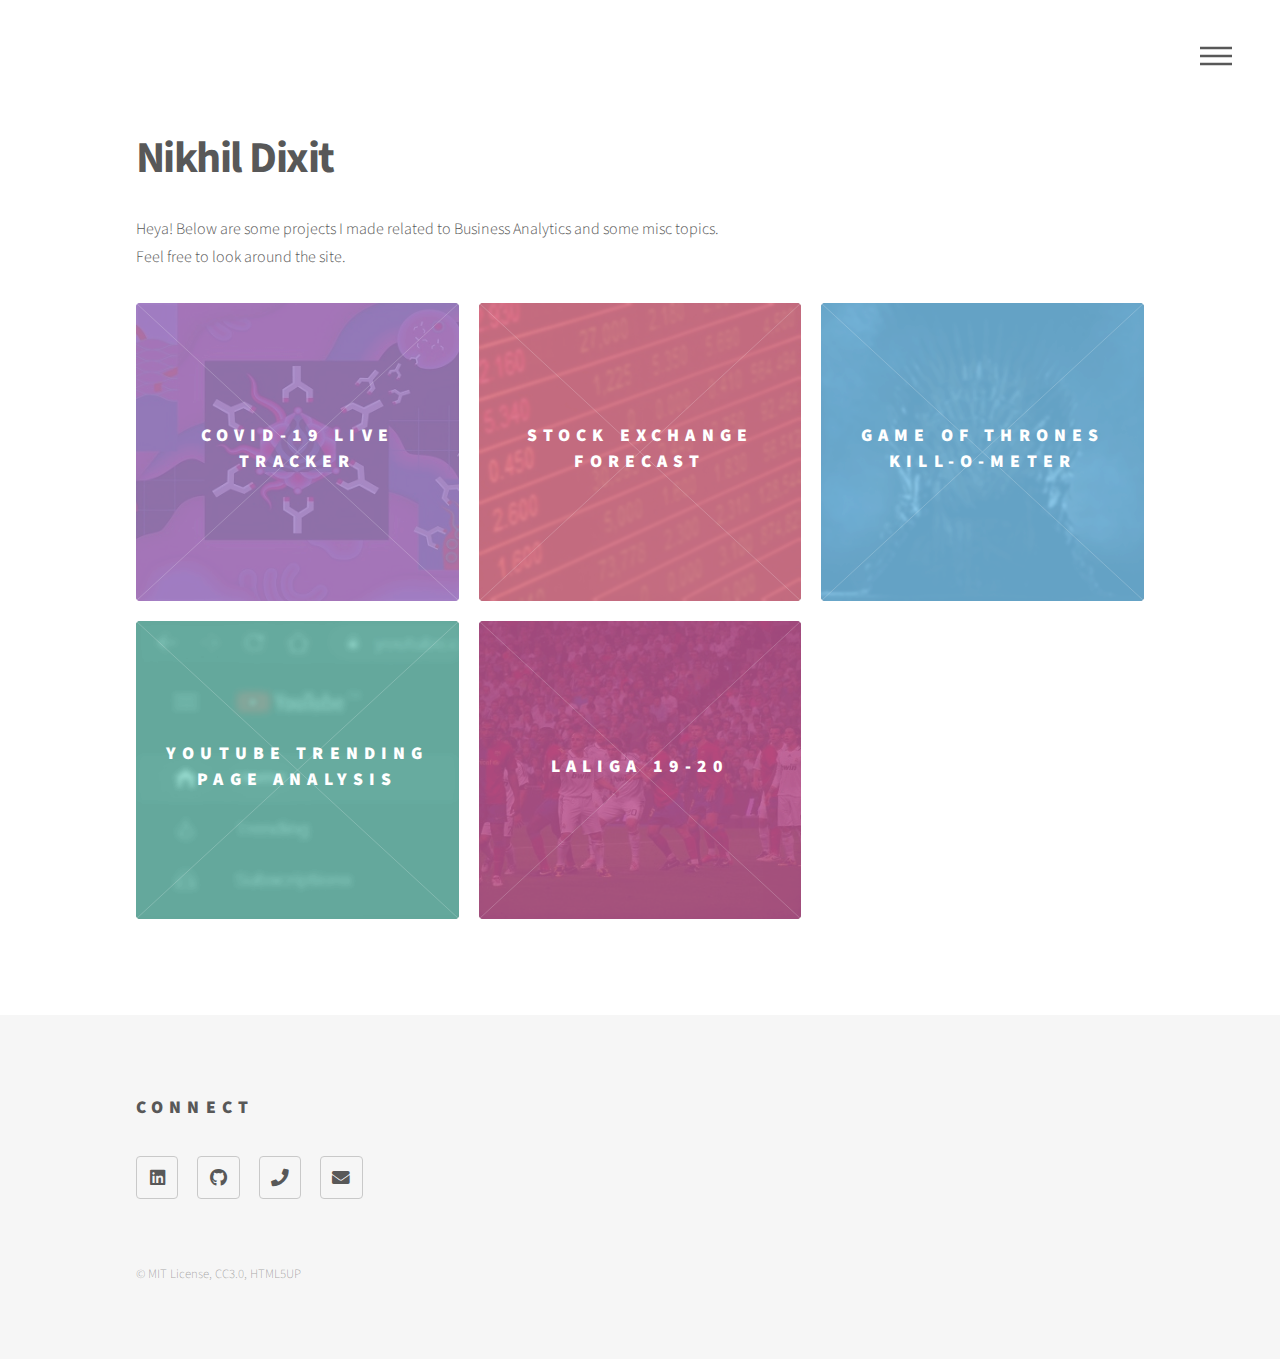
==== index.html @ 0fefb41a "Add files via upload" ====
<!DOCTYPE HTML>

<html>
	<head>
		<title>Nikhil Dixit</title>
		<meta charset="utf-8" />
		<meta name="viewport" content="width=device-width, initial-scale=1, user-scalable=no" />
		<link rel="stylesheet" href="assets/css/main.css" />
		<noscript><link rel="stylesheet" href="assets/css/noscript.css" /></noscript>
	</head>
	<body class="is-preload">
		<!-- Wrapper -->
			<div id="wrapper">

				<!-- Header -->
					<header id="header">
						<div class="inner">

							<!-- Logo -->
								


							<!-- Nav -->
								<nav>
									<ul>
										<li><a href="#menu">Menu</a></li>
									</ul>
								</nav>

						</div>
					</header>

				<!-- Menu -->
					<nav id="menu">
						<h2> </h2>
						<ul>
							<li><a href="https://nxt-09.github.io">Home</a></li>
							<li><a href="profile">Profile</a></li>
							<li><a href="assets/nikhil_dixit.pdf">Resume</a></li>
						</ul>
					</nav>

				<!-- Main -->
					
					<div id="main">
					
						<div class="inner">
					
							<header>
								<h1>Nikhil Dixit</h1>
								<p>Heya! Below are some projects I made related to Business Analytics and some misc topics.<br>Feel free to look around the site.</p>
							</header>
					
							<section class="tiles">
					
<article class="style5">
									<span class="image">
										<img src="imgs/pic05.jpg" alt="" />
									</span>
									<a href="covid">
										<h2>Covid-19 Live Tracker</h2>
										<div class="content">
											<p>A live tracker for depicting Coronavirus cases popping up in India.</p>
										</div>
									</a>
								</article>								

<article class="style1">
									<span class="image">
										<img src="imgs/pic01.jpg" alt="" />
									</span>
									<a href="nyse">
										<h2>Stock Exchange Forecast</h2>
										<div class="content">
											<p>Visualization of Business metrics detailing a financial forecast model with all three case scenarios.</p>
										</div>
									</a>
								</article>
								
								<article class="style2">
									<span class="image">
										<img src="imgs/pic02.jpg" alt="" />
									</span>
									<a href="got">
										<h2>Game of Thrones Kill-o-Meter</h2>
										<div class="content">
											<p>Visualization based on the endless deaths in the TV Show, detailing trivial things like weapons, victims, allegiance, location, etc.</p>
										</div>
									</a>
								
								</article>
								
								<article class="style3">
									<span class="image">
										<img src="imgs/pic03.jpg" alt="" />
									</span>
									<a href="yt">
										<h2>Youtube Trending Page Analysis</h2>
										<div class="content">
											<p>Visualization based on the data of youtube trending page detailing view counts, likes, dislikes, activity with time.</p>
										</div>
									</a>
								</article>
								<article class="style4">
									<span class="image">
										<img src="imgs/pic04.jpg" alt="" />
									</span>
									<a href="laliga">
										<h2>LaLiga 19-20</h2>
										<div class="content">
											<p>Visualization depicting Spanish Football League Results for season 19-20.</p>
										</div>
									</a>
								</article>

								
								
							</section>
						</div>
					</div>

				<!-- Footer -->
					<footer id="footer">
						<div class="inner">
							<section>
								<h2>Connect</h2>
								<ul class="icons">
									<li><a href="https://linkedin.com/in/nxt" class="icon brands style2 fa-linkedin"><span class="label">LinkedIn</span></a></li>
									<li><a href="https://github.com/nxt-09" class="icon brands style2 fa-github"><span class="label">GitHub</span></a></li>
									<li><a href="tel:+917877469973" class="icon solid style2 fa-phone"><span class="label">Phone</span></a></li>
									<li><a href="mailto:dxt-nikhil@outlook.com" class="icon solid style2 fa-envelope"><span class="label">Email</span></a></li>
								</ul>
							</section>
							<ul class="copyright">
								<li>&copy; MIT License, CC3.0, HTML5UP</li>
							</ul>
						</div>
					</footer>

			</div>

		<!-- Scripts -->
			<script src="assets/js/jquery.min.js"></script>
			<script src="assets/js/browser.min.js"></script>
			<script src="assets/js/breakpoints.min.js"></script>
			<script src="assets/js/util.js"></script>
			<script src="assets/js/main.js"></script>

	</body>
</html>
---- assets/css/main.css ----
@import url(fontawesome-all.min.css);

@import url("https://fonts.googleapis.com/css?family=Source+Sans+Pro:300,700,900");

/*
	Modified from the amazing template created by HTML5UP
	html5up.net | @ajlkn
	Free for personal and commercial use under the CCA 3.0 license
*/

html, body, div, span, applet, object,
iframe, h1, h2, h3, h4, h5, h6, p, blockquote,
pre, a, abbr, acronym, address, big, cite,
code, del, dfn, em, img, ins, kbd, q, s, samp,
small, strike, strong, sub, sup, tt, var, b,
u, i, center, dl, dt, dd, ol, ul, li, fieldset,
form, label, legend, table, caption, tbody,
tfoot, thead, tr, th, td, article, aside,
canvas, details, embed, figure, figcaption,
footer, header, hgroup, menu, nav, output, ruby,
section, summary, time, mark, audio, video {
	margin: 0;
	padding: 0;
	border: 0;
	font-size: 100%;
	font: inherit;
	vertical-align: baseline;
}

article, aside, details, figcaption, figure,
footer, header, hgroup, menu, nav, section {
	display: block;
}

body {
	line-height: 1;
}

ol, ul {
	list-style: none;
}

blockquote, q {
	quotes: none;
}

blockquote:before, blockquote:after, q:before, q:after {
	content: '';
	content: none;
}

table {
	border-collapse: collapse;
	border-spacing: 0;
}

body {
	-webkit-text-size-adjust: none;
}

mark {
	background-color: transparent;
	color: inherit;
}

input::-moz-focus-inner {
	border: 0;
	padding: 0;
}

input, select, textarea {
	-moz-appearance: none;
	-webkit-appearance: none;
	-ms-appearance: none;
	appearance: none;
}

/* Basic */

@-ms-viewport {
	width: device-width;
}

body {
	-ms-overflow-style: scrollbar;
}

@media screen and (max-width: 480px) {

	html, body {
		min-width: 320px;
	}
}

html {
	box-sizing: border-box;
}

*, *:before, *:after {
	box-sizing: inherit;
}

body {
	background: #ffffff;
}

body.is-preload *, body.is-preload *:before, body.is-preload *:after {
	-moz-animation: none !important;
	-webkit-animation: none !important;
	-ms-animation: none !important;
	animation: none !important;
	-moz-transition: none !important;
	-webkit-transition: none !important;
	-ms-transition: none !important;
	transition: none !important;
}

/* Type */

body, input, select, textarea {
	color: #585858;
	font-family: "Source Sans Pro", Helvetica, sans-serif;
	font-size: 16pt;
	font-weight: 300;
	line-height: 1.75;
}

@media screen and (max-width: 1680px) {

	body, input, select, textarea {
		font-size: 14pt;
	}
}

@media screen and (max-width: 1280px) {

	body, input, select, textarea {
		font-size: 12pt;
	}
}

a {
	-moz-transition: border-bottom-color 0.2s ease, color 0.2s ease;
	-webkit-transition: border-bottom-color 0.2s ease, color 0.2s ease;
	-ms-transition: border-bottom-color 0.2s ease, color 0.2s ease;
	transition: border-bottom-color 0.2s ease, color 0.2s ease;
	text-decoration: none;
	color: #585858;
	border-bottom: dotted 1px rgba(88, 88, 88, 0.5);
}

a:hover {
	border-bottom-color: transparent;
	color: #f2849e !important;
}

strong, b {
	font-weight: 900;
}

em, i {
	font-style: italic;
}

p {
	margin: 0 0 2em 0;
}

h1 {
	font-size: 2.75em;
	font-weight: 700;
	line-height: 1.3;
	margin: 0 0 1em 0;
	letter-spacing: -0.035em;
}

h1 a {
	color: inherit;
}

@media screen and (max-width: 736px) {

	h1 {
		font-size: 2em;
		margin: 0 0 1em 0;
	}
}

@media screen and (max-width: 360px) {

	h1 {
		font-size: 1.75em;
	}
}

h2, h3, h4, h5, h6 {
	font-weight: 900;
	line-height: 1.5;
	margin: 0 0 2em 0;
	text-transform: uppercase;
	letter-spacing: 0.35em;
}

h2 a, h3 a, h4 a, h5 a, h6 a {
	color: inherit;
}

h2 {
	font-size: 1.1em;
}

h3 {
	font-size: 1em;
}

h4 {
	font-size: 0.8em;
}

h5 {
	font-size: 0.8em;
}

h6 {
	font-size: 0.8em;
}

@media screen and (max-width: 980px) {

	h1 br, h2 br, h3 br, h4 br, h5 br, h6 br {
		display: none;
	}
}

@media screen and (max-width: 736px) {

	h2 {
		font-size: 1em;
	}

	h3 {
		font-size: 0.8em;
	}
}

sub {
	font-size: 0.8em;
	position: relative;
	top: 0.5em;
}

sup {
	font-size: 0.8em;
	position: relative;
	top: -0.5em;
}

blockquote {
	border-left: solid 4px #c9c9c9;
	font-style: italic;
	margin: 0 0 2em 0;
	padding: 0.5em 0 0.5em 2em;
}

code {
	background: rgba(144, 144, 144, 0.075);
	border-radius: 4px;
	border: solid 1px #c9c9c9;
	font-family: "Courier New", monospace;
	font-size: 0.9em;
	margin: 0 0.25em;
	padding: 0.25em 0.65em;
}

pre {
	-webkit-overflow-scrolling: touch;
	font-family: "Courier New", monospace;
	font-size: 0.9em;
	margin: 0 0 2em 0;
}

pre code {
	display: block;
	line-height: 1.75;
	padding: 1em 1.5em;
	overflow-x: auto;
}

hr {
	border: 0;
	border-bottom: solid 1px #c9c9c9;
	margin: 2em 0;
}

hr.major {
	margin: 3em 0;
}

.align-left {
	text-align: left;
}

.align-center {
	text-align: center;
}

.align-right {
	text-align: right;
}

/* Row */

.row {
	display: flex;
	flex-wrap: wrap;
	box-sizing: border-box;
	align-items: stretch;
}

.row > * {
	box-sizing: border-box;
}

.row.gtr-uniform > * > :last-child {
	margin-bottom: 0;
}

.row.aln-left {
	justify-content: flex-start;
}

.row.aln-center {
	justify-content: center;
}

.row.aln-right {
	justify-content: flex-end;
}

.row.aln-top {
	align-items: flex-start;
}

.row.aln-middle {
	align-items: center;
}

.row.aln-bottom {
	align-items: flex-end;
}

.row > .imp {
	order: -1;
}

.row > .col-1 {
	width: 8.33333%;
}

.row > .off-1 {
	margin-left: 8.33333%;
}

.row > .col-2 {
	width: 16.66667%;
}

.row > .off-2 {
	margin-left: 16.66667%;
}

.row > .col-3 {
	width: 25%;
}

.row > .off-3 {
	margin-left: 25%;
}

.row > .col-4 {
	width: 33.33333%;
}

.row > .off-4 {
	margin-left: 33.33333%;
}

.row > .col-5 {
	width: 41.66667%;
}

.row > .off-5 {
	margin-left: 41.66667%;
}

.row > .col-6 {
	width: 50%;
}

.row > .off-6 {
	margin-left: 50%;
}

.row > .col-7 {
	width: 58.33333%;
}

.row > .off-7 {
	margin-left: 58.33333%;
}

.row > .col-8 {
	width: 66.66667%;
}

.row > .off-8 {
	margin-left: 66.66667%;
}

.row > .col-9 {
	width: 75%;
}

.row > .off-9 {
	margin-left: 75%;
}

.row > .col-10 {
	width: 83.33333%;
}

.row > .off-10 {
	margin-left: 83.33333%;
}

.row > .col-11 {
	width: 91.66667%;
}

.row > .off-11 {
	margin-left: 91.66667%;
}

.row > .col-12 {
	width: 100%;
}

.row > .off-12 {
	margin-left: 100%;
}

.row.gtr-0 {
	margin-top: 0;
	margin-left: 0em;
}

.row.gtr-0 > * {
	padding: 0 0 0 0em;
}

.row.gtr-0.gtr-uniform {
	margin-top: 0em;
}

.row.gtr-0.gtr-uniform > * {
	padding-top: 0em;
}

.row.gtr-25 {
	margin-top: 0;
	margin-left: -0.5em;
}

.row.gtr-25 > * {
	padding: 0 0 0 0.5em;
}

.row.gtr-25.gtr-uniform {
	margin-top: -0.5em;
}

.row.gtr-25.gtr-uniform > * {
	padding-top: 0.5em;
}

.row.gtr-50 {
	margin-top: 0;
	margin-left: -1em;
}

.row.gtr-50 > * {
	padding: 0 0 0 1em;
}

.row.gtr-50.gtr-uniform {
	margin-top: -1em;
}

.row.gtr-50.gtr-uniform > * {
	padding-top: 1em;
}

.row {
	margin-top: 0;
	margin-left: -2em;
}

.row > * {
	padding: 0 0 0 2em;
}

.row.gtr-uniform {
	margin-top: -2em;
}

.row.gtr-uniform > * {
	padding-top: 2em;
}

.row.gtr-150 {
	margin-top: 0;
	margin-left: -3em;
}

.row.gtr-150 > * {
	padding: 0 0 0 3em;
}

.row.gtr-150.gtr-uniform {
	margin-top: -3em;
}

.row.gtr-150.gtr-uniform > * {
	padding-top: 3em;
}

.row.gtr-200 {
	margin-top: 0;
	margin-left: -4em;
}

.row.gtr-200 > * {
	padding: 0 0 0 4em;
}

.row.gtr-200.gtr-uniform {
	margin-top: -4em;
}

.row.gtr-200.gtr-uniform > * {
	padding-top: 4em;
}

@media screen and (max-width: 1680px) {

	.row {
		display: flex;
		flex-wrap: wrap;
		box-sizing: border-box;
		align-items: stretch;
	}

	.row > * {
		box-sizing: border-box;
	}

	.row.gtr-uniform > * > :last-child {
		margin-bottom: 0;
	}

	.row.aln-left {
		justify-content: flex-start;
	}

	.row.aln-center {
		justify-content: center;
	}

	.row.aln-right {
		justify-content: flex-end;
	}

	.row.aln-top {
		align-items: flex-start;
	}

	.row.aln-middle {
		align-items: center;
	}

	.row.aln-bottom {
		align-items: flex-end;
	}

	.row > .imp-xlarge {
		order: -1;
	}

	.row > .col-1-xlarge {
		width: 8.33333%;
	}

	.row > .off-1-xlarge {
		margin-left: 8.33333%;
	}

	.row > .col-2-xlarge {
		width: 16.66667%;
	}

	.row > .off-2-xlarge {
		margin-left: 16.66667%;
	}

	.row > .col-3-xlarge {
		width: 25%;
	}

	.row > .off-3-xlarge {
		margin-left: 25%;
	}

	.row > .col-4-xlarge {
		width: 33.33333%;
	}

	.row > .off-4-xlarge {
		margin-left: 33.33333%;
	}

	.row > .col-5-xlarge {
		width: 41.66667%;
	}

	.row > .off-5-xlarge {
		margin-left: 41.66667%;
	}

	.row > .col-6-xlarge {
		width: 50%;
	}

	.row > .off-6-xlarge {
		margin-left: 50%;
	}

	.row > .col-7-xlarge {
		width: 58.33333%;
	}

	.row > .off-7-xlarge {
		margin-left: 58.33333%;
	}

	.row > .col-8-xlarge {
		width: 66.66667%;
	}

	.row > .off-8-xlarge {
		margin-left: 66.66667%;
	}

	.row > .col-9-xlarge {
		width: 75%;
	}

	.row > .off-9-xlarge {
		margin-left: 75%;
	}

	.row > .col-10-xlarge {
		width: 83.33333%;
	}

	.row > .off-10-xlarge {
		margin-left: 83.33333%;
	}

	.row > .col-11-xlarge {
		width: 91.66667%;
	}

	.row > .off-11-xlarge {
		margin-left: 91.66667%;
	}

	.row > .col-12-xlarge {
		width: 100%;
	}

	.row > .off-12-xlarge {
		margin-left: 100%;
	}

	.row.gtr-0 {
		margin-top: 0;
		margin-left: 0em;
	}

	.row.gtr-0 > * {
		padding: 0 0 0 0em;
	}

	.row.gtr-0.gtr-uniform {
		margin-top: 0em;
	}

	.row.gtr-0.gtr-uniform > * {
		padding-top: 0em;
	}

	.row.gtr-25 {
		margin-top: 0;
		margin-left: -0.5em;
	}

	.row.gtr-25 > * {
		padding: 0 0 0 0.5em;
	}

	.row.gtr-25.gtr-uniform {
		margin-top: -0.5em;
	}

	.row.gtr-25.gtr-uniform > * {
		padding-top: 0.5em;
	}

	.row.gtr-50 {
		margin-top: 0;
		margin-left: -1em;
	}

	.row.gtr-50 > * {
		padding: 0 0 0 1em;
	}

	.row.gtr-50.gtr-uniform {
		margin-top: -1em;
	}

	.row.gtr-50.gtr-uniform > * {
		padding-top: 1em;
	}

	.row {
		margin-top: 0;
		margin-left: -2em;
	}

	.row > * {
		padding: 0 0 0 2em;
	}

	.row.gtr-uniform {
		margin-top: -2em;
	}

	.row.gtr-uniform > * {
		padding-top: 2em;
	}

	.row.gtr-150 {
		margin-top: 0;
		margin-left: -3em;
	}

	.row.gtr-150 > * {
		padding: 0 0 0 3em;
	}

	.row.gtr-150.gtr-uniform {
		margin-top: -3em;
	}

	.row.gtr-150.gtr-uniform > * {
		padding-top: 3em;
	}

	.row.gtr-200 {
		margin-top: 0;
		margin-left: -4em;
	}

	.row.gtr-200 > * {
		padding: 0 0 0 4em;
	}

	.row.gtr-200.gtr-uniform {
		margin-top: -4em;
	}

	.row.gtr-200.gtr-uniform > * {
		padding-top: 4em;
	}
}

@media screen and (max-width: 1280px) {

	.row {
		display: flex;
		flex-wrap: wrap;
		box-sizing: border-box;
		align-items: stretch;
	}

	.row > * {
		box-sizing: border-box;
	}

	.row.gtr-uniform > * > :last-child {
		margin-bottom: 0;
	}

	.row.aln-left {
		justify-content: flex-start;
	}

	.row.aln-center {
		justify-content: center;
	}

	.row.aln-right {
		justify-content: flex-end;
	}

	.row.aln-top {
		align-items: flex-start;
	}

	.row.aln-middle {
		align-items: center;
	}

	.row.aln-bottom {
		align-items: flex-end;
	}

	.row > .imp-large {
		order: -1;
	}

	.row > .col-1-large {
		width: 8.33333%;
	}

	.row > .off-1-large {
		margin-left: 8.33333%;
	}

	.row > .col-2-large {
		width: 16.66667%;
	}

	.row > .off-2-large {
		margin-left: 16.66667%;
	}

	.row > .col-3-large {
		width: 25%;
	}

	.row > .off-3-large {
		margin-left: 25%;
	}

	.row > .col-4-large {
		width: 33.33333%;
	}

	.row > .off-4-large {
		margin-left: 33.33333%;
	}

	.row > .col-5-large {
		width: 41.66667%;
	}

	.row > .off-5-large {
		margin-left: 41.66667%;
	}

	.row > .col-6-large {
		width: 50%;
	}

	.row > .off-6-large {
		margin-left: 50%;
	}

	.row > .col-7-large {
		width: 58.33333%;
	}

	.row > .off-7-large {
		margin-left: 58.33333%;
	}

	.row > .col-8-large {
		width: 66.66667%;
	}

	.row > .off-8-large {
		margin-left: 66.66667%;
	}

	.row > .col-9-large {
		width: 75%;
	}

	.row > .off-9-large {
		margin-left: 75%;
	}

	.row > .col-10-large {
		width: 83.33333%;
	}

	.row > .off-10-large {
		margin-left: 83.33333%;
	}

	.row > .col-11-large {
		width: 91.66667%;
	}

	.row > .off-11-large {
		margin-left: 91.66667%;
	}

	.row > .col-12-large {
		width: 100%;
	}

	.row > .off-12-large {
		margin-left: 100%;
	}

	.row.gtr-0 {
		margin-top: 0;
		margin-left: 0em;
	}

	.row.gtr-0 > * {
		padding: 0 0 0 0em;
	}

	.row.gtr-0.gtr-uniform {
		margin-top: 0em;
	}

	.row.gtr-0.gtr-uniform > * {
		padding-top: 0em;
	}

	.row.gtr-25 {
		margin-top: 0;
		margin-left: -0.5em;
	}

	.row.gtr-25 > * {
		padding: 0 0 0 0.5em;
	}

	.row.gtr-25.gtr-uniform {
		margin-top: -0.5em;
	}

	.row.gtr-25.gtr-uniform > * {
		padding-top: 0.5em;
	}

	.row.gtr-50 {
		margin-top: 0;
		margin-left: -1em;
	}

	.row.gtr-50 > * {
		padding: 0 0 0 1em;
	}

	.row.gtr-50.gtr-uniform {
		margin-top: -1em;
	}

	.row.gtr-50.gtr-uniform > * {
		padding-top: 1em;
	}

	.row {
		margin-top: 0;
		margin-left: -2em;
	}

	.row > * {
		padding: 0 0 0 2em;
	}

	.row.gtr-uniform {
		margin-top: -2em;
	}

	.row.gtr-uniform > * {
		padding-top: 2em;
	}

	.row.gtr-150 {
		margin-top: 0;
		margin-left: -3em;
	}

	.row.gtr-150 > * {
		padding: 0 0 0 3em;
	}

	.row.gtr-150.gtr-uniform {
		margin-top: -3em;
	}

	.row.gtr-150.gtr-uniform > * {
		padding-top: 3em;
	}

	.row.gtr-200 {
		margin-top: 0;
		margin-left: -4em;
	}

	.row.gtr-200 > * {
		padding: 0 0 0 4em;
	}

	.row.gtr-200.gtr-uniform {
		margin-top: -4em;
	}

	.row.gtr-200.gtr-uniform > * {
		padding-top: 4em;
	}
}

@media screen and (max-width: 980px) {

	.row {
		display: flex;
		flex-wrap: wrap;
		box-sizing: border-box;
		align-items: stretch;
	}

	.row > * {
		box-sizing: border-box;
	}

	.row.gtr-uniform > * > :last-child {
		margin-bottom: 0;
	}

	.row.aln-left {
		justify-content: flex-start;
	}

	.row.aln-center {
		justify-content: center;
	}

	.row.aln-right {
		justify-content: flex-end;
	}

	.row.aln-top {
		align-items: flex-start;
	}

	.row.aln-middle {
		align-items: center;
	}

	.row.aln-bottom {
		align-items: flex-end;
	}

	.row > .imp-medium {
		order: -1;
	}

	.row > .col-1-medium {
		width: 8.33333%;
	}

	.row > .off-1-medium {
		margin-left: 8.33333%;
	}

	.row > .col-2-medium {
		width: 16.66667%;
	}

	.row > .off-2-medium {
		margin-left: 16.66667%;
	}

	.row > .col-3-medium {
		width: 25%;
	}

	.row > .off-3-medium {
		margin-left: 25%;
	}

	.row > .col-4-medium {
		width: 33.33333%;
	}

	.row > .off-4-medium {
		margin-left: 33.33333%;
	}

	.row > .col-5-medium {
		width: 41.66667%;
	}

	.row > .off-5-medium {
		margin-left: 41.66667%;
	}

	.row > .col-6-medium {
		width: 50%;
	}

	.row > .off-6-medium {
		margin-left: 50%;
	}

	.row > .col-7-medium {
		width: 58.33333%;
	}

	.row > .off-7-medium {
		margin-left: 58.33333%;
	}

	.row > .col-8-medium {
		width: 66.66667%;
	}

	.row > .off-8-medium {
		margin-left: 66.66667%;
	}

	.row > .col-9-medium {
		width: 75%;
	}

	.row > .off-9-medium {
		margin-left: 75%;
	}

	.row > .col-10-medium {
		width: 83.33333%;
	}

	.row > .off-10-medium {
		margin-left: 83.33333%;
	}

	.row > .col-11-medium {
		width: 91.66667%;
	}

	.row > .off-11-medium {
		margin-left: 91.66667%;
	}

	.row > .col-12-medium {
		width: 100%;
	}

	.row > .off-12-medium {
		margin-left: 100%;
	}

	.row.gtr-0 {
		margin-top: 0;
		margin-left: 0em;
	}

	.row.gtr-0 > * {
		padding: 0 0 0 0em;
	}

	.row.gtr-0.gtr-uniform {
		margin-top: 0em;
	}

	.row.gtr-0.gtr-uniform > * {
		padding-top: 0em;
	}

	.row.gtr-25 {
		margin-top: 0;
		margin-left: -0.375em;
	}

	.row.gtr-25 > * {
		padding: 0 0 0 0.375em;
	}

	.row.gtr-25.gtr-uniform {
		margin-top: -0.375em;
	}

	.row.gtr-25.gtr-uniform > * {
		padding-top: 0.375em;
	}

	.row.gtr-50 {
		margin-top: 0;
		margin-left: -0.75em;
	}

	.row.gtr-50 > * {
		padding: 0 0 0 0.75em;
	}

	.row.gtr-50.gtr-uniform {
		margin-top: -0.75em;
	}

	.row.gtr-50.gtr-uniform > * {
		padding-top: 0.75em;
	}

	.row {
		margin-top: 0;
		margin-left: -1.5em;
	}

	.row > * {
		padding: 0 0 0 1.5em;
	}

	.row.gtr-uniform {
		margin-top: -1.5em;
	}

	.row.gtr-uniform > * {
		padding-top: 1.5em;
	}

	.row.gtr-150 {
		margin-top: 0;
		margin-left: -2.25em;
	}

	.row.gtr-150 > * {
		padding: 0 0 0 2.25em;
	}

	.row.gtr-150.gtr-uniform {
		margin-top: -2.25em;
	}

	.row.gtr-150.gtr-uniform > * {
		padding-top: 2.25em;
	}

	.row.gtr-200 {
		margin-top: 0;
		margin-left: -3em;
	}

	.row.gtr-200 > * {
		padding: 0 0 0 3em;
	}

	.row.gtr-200.gtr-uniform {
		margin-top: -3em;
	}

	.row.gtr-200.gtr-uniform > * {
		padding-top: 3em;
	}
}

@media screen and (max-width: 736px) {

	.row {
		display: flex;
		flex-wrap: wrap;
		box-sizing: border-box;
		align-items: stretch;
	}

	.row > * {
		box-sizing: border-box;
	}

	.row.gtr-uniform > * > :last-child {
		margin-bottom: 0;
	}

	.row.aln-left {
		justify-content: flex-start;
	}

	.row.aln-center {
		justify-content: center;
	}

	.row.aln-right {
		justify-content: flex-end;
	}

	.row.aln-top {
		align-items: flex-start;
	}

	.row.aln-middle {
		align-items: center;
	}

	.row.aln-bottom {
		align-items: flex-end;
	}

	.row > .imp-small {
		order: -1;
	}

	.row > .col-1-small {
		width: 8.33333%;
	}

	.row > .off-1-small {
		margin-left: 8.33333%;
	}

	.row > .col-2-small {
		width: 16.66667%;
	}

	.row > .off-2-small {
		margin-left: 16.66667%;
	}

	.row > .col-3-small {
		width: 25%;
	}

	.row > .off-3-small {
		margin-left: 25%;
	}

	.row > .col-4-small {
		width: 33.33333%;
	}

	.row > .off-4-small {
		margin-left: 33.33333%;
	}

	.row > .col-5-small {
		width: 41.66667%;
	}

	.row > .off-5-small {
		margin-left: 41.66667%;
	}

	.row > .col-6-small {
		width: 50%;
	}

	.row > .off-6-small {
		margin-left: 50%;
	}

	.row > .col-7-small {
		width: 58.33333%;
	}

	.row > .off-7-small {
		margin-left: 58.33333%;
	}

	.row > .col-8-small {
		width: 66.66667%;
	}

	.row > .off-8-small {
		margin-left: 66.66667%;
	}

	.row > .col-9-small {
		width: 75%;
	}

	.row > .off-9-small {
		margin-left: 75%;
	}

	.row > .col-10-small {
		width: 83.33333%;
	}

	.row > .off-10-small {
		margin-left: 83.33333%;
	}

	.row > .col-11-small {
		width: 91.66667%;
	}

	.row > .off-11-small {
		margin-left: 91.66667%;
	}

	.row > .col-12-small {
		width: 100%;
	}

	.row > .off-12-small {
		margin-left: 100%;
	}

	.row.gtr-0 {
		margin-top: 0;
		margin-left: 0em;
	}

	.row.gtr-0 > * {
		padding: 0 0 0 0em;
	}

	.row.gtr-0.gtr-uniform {
		margin-top: 0em;
	}

	.row.gtr-0.gtr-uniform > * {
		padding-top: 0em;
	}

	.row.gtr-25 {
		margin-top: 0;
		margin-left: -0.25em;
	}

	.row.gtr-25 > * {
		padding: 0 0 0 0.25em;
	}

	.row.gtr-25.gtr-uniform {
		margin-top: -0.25em;
	}

	.row.gtr-25.gtr-uniform > * {
		padding-top: 0.25em;
	}

	.row.gtr-50 {
		margin-top: 0;
		margin-left: -0.5em;
	}

	.row.gtr-50 > * {
		padding: 0 0 0 0.5em;
	}

	.row.gtr-50.gtr-uniform {
		margin-top: -0.5em;
	}

	.row.gtr-50.gtr-uniform > * {
		padding-top: 0.5em;
	}

	.row {
		margin-top: 0;
		margin-left: -1em;
	}

	.row > * {
		padding: 0 0 0 1em;
	}

	.row.gtr-uniform {
		margin-top: -1em;
	}

	.row.gtr-uniform > * {
		padding-top: 1em;
	}

	.row.gtr-150 {
		margin-top: 0;
		margin-left: -1.5em;
	}

	.row.gtr-150 > * {
		padding: 0 0 0 1.5em;
	}

	.row.gtr-150.gtr-uniform {
		margin-top: -1.5em;
	}

	.row.gtr-150.gtr-uniform > * {
		padding-top: 1.5em;
	}

	.row.gtr-200 {
		margin-top: 0;
		margin-left: -2em;
	}

	.row.gtr-200 > * {
		padding: 0 0 0 2em;
	}

	.row.gtr-200.gtr-uniform {
		margin-top: -2em;
	}

	.row.gtr-200.gtr-uniform > * {
		padding-top: 2em;
	}
}

@media screen and (max-width: 480px) {

	.row {
		display: flex;
		flex-wrap: wrap;
		box-sizing: border-box;
		align-items: stretch;
	}

	.row > * {
		box-sizing: border-box;
	}

	.row.gtr-uniform > * > :last-child {
		margin-bottom: 0;
	}

	.row.aln-left {
		justify-content: flex-start;
	}

	.row.aln-center {
		justify-content: center;
	}

	.row.aln-right {
		justify-content: flex-end;
	}

	.row.aln-top {
		align-items: flex-start;
	}

	.row.aln-middle {
		align-items: center;
	}

	.row.aln-bottom {
		align-items: flex-end;
	}

	.row > .imp-xsmall {
		order: -1;
	}

	.row > .col-1-xsmall {
		width: 8.33333%;
	}

	.row > .off-1-xsmall {
		margin-left: 8.33333%;
	}

	.row > .col-2-xsmall {
		width: 16.66667%;
	}

	.row > .off-2-xsmall {
		margin-left: 16.66667%;
	}

	.row > .col-3-xsmall {
		width: 25%;
	}

	.row > .off-3-xsmall {
		margin-left: 25%;
	}

	.row > .col-4-xsmall {
		width: 33.33333%;
	}

	.row > .off-4-xsmall {
		margin-left: 33.33333%;
	}

	.row > .col-5-xsmall {
		width: 41.66667%;
	}

	.row > .off-5-xsmall {
		margin-left: 41.66667%;
	}

	.row > .col-6-xsmall {
		width: 50%;
	}

	.row > .off-6-xsmall {
		margin-left: 50%;
	}

	.row > .col-7-xsmall {
		width: 58.33333%;
	}

	.row > .off-7-xsmall {
		margin-left: 58.33333%;
	}

	.row > .col-8-xsmall {
		width: 66.66667%;
	}

	.row > .off-8-xsmall {
		margin-left: 66.66667%;
	}

	.row > .col-9-xsmall {
		width: 75%;
	}

	.row > .off-9-xsmall {
		margin-left: 75%;
	}

	.row > .col-10-xsmall {
		width: 83.33333%;
	}

	.row > .off-10-xsmall {
		margin-left: 83.33333%;
	}

	.row > .col-11-xsmall {
		width: 91.66667%;
	}

	.row > .off-11-xsmall {
		margin-left: 91.66667%;
	}

	.row > .col-12-xsmall {
		width: 100%;
	}

	.row > .off-12-xsmall {
		margin-left: 100%;
	}

	.row.gtr-0 {
		margin-top: 0;
		margin-left: 0em;
	}

	.row.gtr-0 > * {
		padding: 0 0 0 0em;
	}

	.row.gtr-0.gtr-uniform {
		margin-top: 0em;
	}

	.row.gtr-0.gtr-uniform > * {
		padding-top: 0em;
	}

	.row.gtr-25 {
		margin-top: 0;
		margin-left: -0.25em;
	}

	.row.gtr-25 > * {
		padding: 0 0 0 0.25em;
	}

	.row.gtr-25.gtr-uniform {
		margin-top: -0.25em;
	}

	.row.gtr-25.gtr-uniform > * {
		padding-top: 0.25em;
	}

	.row.gtr-50 {
		margin-top: 0;
		margin-left: -0.5em;
	}

	.row.gtr-50 > * {
		padding: 0 0 0 0.5em;
	}

	.row.gtr-50.gtr-uniform {
		margin-top: -0.5em;
	}

	.row.gtr-50.gtr-uniform > * {
		padding-top: 0.5em;
	}

	.row {
		margin-top: 0;
		margin-left: -1em;
	}

	.row > * {
		padding: 0 0 0 1em;
	}

	.row.gtr-uniform {
		margin-top: -1em;
	}

	.row.gtr-uniform > * {
		padding-top: 1em;
	}

	.row.gtr-150 {
		margin-top: 0;
		margin-left: -1.5em;
	}

	.row.gtr-150 > * {
		padding: 0 0 0 1.5em;
	}

	.row.gtr-150.gtr-uniform {
		margin-top: -1.5em;
	}

	.row.gtr-150.gtr-uniform > * {
		padding-top: 1.5em;
	}

	.row.gtr-200 {
		margin-top: 0;
		margin-left: -2em;
	}

	.row.gtr-200 > * {
		padding: 0 0 0 2em;
	}

	.row.gtr-200.gtr-uniform {
		margin-top: -2em;
	}

	.row.gtr-200.gtr-uniform > * {
		padding-top: 2em;
	}
}

/* Section/Article */

section.special, article.special {
	text-align: center;
}

header p {
	margin-top: -1em;
}

@media screen and (max-width: 736px) {

	header p {
		margin-top: 0;
	}
}

/* Icon */

.icon {
	text-decoration: none;
	border-bottom: none;
	position: relative;
}

.icon:before {
	-moz-osx-font-smoothing: grayscale;
	-webkit-font-smoothing: antialiased;
	display: inline-block;
	font-style: normal;
	font-variant: normal;
	text-rendering: auto;
	line-height: 1;
	text-transform: none !important;
	font-family: 'Font Awesome 5 Free';
	font-weight: 400;
}

.icon > .label {
	display: none;
}

.icon:before {
	line-height: inherit;
}

.icon.solid:before {
	font-weight: 900;
}

.icon.brands:before {
	font-family: 'Font Awesome 5 Brands';
}

.icon.style2 {
	-moz-transition: background-color 0.2s ease-in-out, color 0.2s ease-in-out, border-color 0.2s ease-in-out;
	-webkit-transition: background-color 0.2s ease-in-out, color 0.2s ease-in-out, border-color 0.2s ease-in-out;
	-ms-transition: background-color 0.2s ease-in-out, color 0.2s ease-in-out, border-color 0.2s ease-in-out;
	transition: background-color 0.2s ease-in-out, color 0.2s ease-in-out, border-color 0.2s ease-in-out;
	background-color: transparent;
	border: solid 1px #c9c9c9;
	border-radius: 4px;
	width: 2.65em;
	height: 2.65em;
	display: inline-block;
	text-align: center;
	line-height: 2.65em;
	color: inherit;
}

.icon.style2:before {
	font-size: 1.1em;
}

.icon.style2:hover {
	color: #f2849e;
	border-color: #f2849e;
}

.icon.style2:active {
	background-color: rgba(242, 132, 158, 0.1);
}

/* List */

ol {
	list-style: decimal;
	margin: 0 0 2em 0;
	padding-left: 1.25em;
}

ol li {
	padding-left: 0.25em;
}

ul {
	list-style: disc;
	margin: 0 0 2em 0;
	padding-left: 1em;
}

ul li {
	padding-left: 0.5em;
}

ul.alt {
	list-style: none;
	padding-left: 0;
}

ul.alt li {
	border-top: solid 1px #c9c9c9;
	padding: 0.5em 0;
}

ul.alt li:first-child {
	border-top: 0;
	padding-top: 0;
}

dl {
	margin: 0 0 2em 0;
}

dl dt {
	display: block;
	font-weight: 900;
	margin: 0 0 1em 0;
}

dl dd {
	margin-left: 2em;
}

/* Actions */

ul.actions {
	display: -moz-flex;
	display: -webkit-flex;
	display: -ms-flex;
	display: flex;
	cursor: default;
	list-style: none;
	margin-left: -1em;
	padding-left: 0;
}

ul.actions li {
	padding: 0 0 0 1em;
	vertical-align: middle;
}

ul.actions.special {
	-moz-justify-content: center;
	-webkit-justify-content: center;
	-ms-justify-content: center;
	justify-content: center;
	width: 100%;
	margin-left: 0;
}

ul.actions.special li:first-child {
	padding-left: 0;
}

ul.actions.stacked {
	-moz-flex-direction: column;
	-webkit-flex-direction: column;
	-ms-flex-direction: column;
	flex-direction: column;
	margin-left: 0;
}

ul.actions.stacked li {
	padding: 1.3em 0 0 0;
}

ul.actions.stacked li:first-child {
	padding-top: 0;
}

ul.actions.fit {
	width: calc(100% + 1em);
}

ul.actions.fit li {
	-moz-flex-grow: 1;
	-webkit-flex-grow: 1;
	-ms-flex-grow: 1;
	flex-grow: 1;
	-moz-flex-shrink: 1;
	-webkit-flex-shrink: 1;
	-ms-flex-shrink: 1;
	flex-shrink: 1;
	width: 100%;
}

ul.actions.fit li > * {
	width: 100%;
}

ul.actions.fit.stacked {
	width: 100%;
}

@media screen and (max-width: 480px) {

	ul.actions:not(.fixed) {
		-moz-flex-direction: column;
		-webkit-flex-direction: column;
		-ms-flex-direction: column;
		flex-direction: column;
		margin-left: 0;
		width: 100% !important;
	}

	ul.actions:not(.fixed) li {
		-moz-flex-grow: 1;
		-webkit-flex-grow: 1;
		-ms-flex-grow: 1;
		flex-grow: 1;
		-moz-flex-shrink: 1;
		-webkit-flex-shrink: 1;
		-ms-flex-shrink: 1;
		flex-shrink: 1;
		padding: 1em 0 0 0;
		text-align: center;
		width: 100%;
	}

	ul.actions:not(.fixed) li > * {
		width: 100%;
	}

	ul.actions:not(.fixed) li:first-child {
		padding-top: 0;
	}

	ul.actions:not(.fixed) li input[type="submit"],
					ul.actions:not(.fixed) li input[type="reset"],
					ul.actions:not(.fixed) li input[type="button"],
					ul.actions:not(.fixed) li button,
					ul.actions:not(.fixed) li .button {
		width: 100%;
	}

	ul.actions:not(.fixed) li input[type="submit"].icon:before,
						ul.actions:not(.fixed) li input[type="reset"].icon:before,
						ul.actions:not(.fixed) li input[type="button"].icon:before,
						ul.actions:not(.fixed) li button.icon:before,
						ul.actions:not(.fixed) li .button.icon:before {
		margin-left: -0.5rem;
	}
}

/* Icons */

ul.icons {
	cursor: default;
	list-style: none;
	padding-left: 0;
	margin: -1em 0 2em -1em;
}

ul.icons li {
	display: inline-block;
	padding: 1em 0 0 1em;
}

/* Form */

form {
	margin: 0 0 2em 0;
	overflow-x: hidden;
}

form > :last-child {
	margin-bottom: 0;
}

form > .fields {
	display: -moz-flex;
	display: -webkit-flex;
	display: -ms-flex;
	display: flex;
	-moz-flex-wrap: wrap;
	-webkit-flex-wrap: wrap;
	-ms-flex-wrap: wrap;
	flex-wrap: wrap;
	width: calc(100% + 3em);
	margin: -1.5em 0 2em -1.5em;
}

form > .fields > .field {
	-moz-flex-grow: 0;
	-webkit-flex-grow: 0;
	-ms-flex-grow: 0;
	flex-grow: 0;
	-moz-flex-shrink: 0;
	-webkit-flex-shrink: 0;
	-ms-flex-shrink: 0;
	flex-shrink: 0;
	padding: 1.5em 0 0 1.5em;
	width: calc(100% - 1.5em);
}

form > .fields > .field.half {
	width: calc(50% - 0.75em);
}

form > .fields > .field.third {
	width: calc(100%/3 - 0.5em);
}

form > .fields > .field.quarter {
	width: calc(25% - 0.375em);
}

@media screen and (max-width: 480px) {

	form > .fields {
		width: calc(100% + 3em);
		margin: -1.5em 0 2em -1.5em;
	}

	form > .fields > .field {
		padding: 1.5em 0 0 1.5em;
		width: calc(100% - 1.5em);
	}

	form > .fields > .field.half {
		width: calc(100% - 1.5em);
	}

	form > .fields > .field.third {
		width: calc(100% - 1.5em);
	}

	form > .fields > .field.quarter {
		width: calc(100% - 1.5em);
	}
}

label {
	display: block;
	font-size: 0.9em;
	font-weight: 900;
	margin: 0 0 1em 0;
}

input[type="text"],
	input[type="password"],
	input[type="email"],
	input[type="tel"],
	select,
	textarea {
	-moz-appearance: none;
	-webkit-appearance: none;
	-ms-appearance: none;
	appearance: none;
	background-color: transparent;
	border: none;
	border-radius: 0;
	border-bottom: solid 1px #c9c9c9;
	color: inherit;
	display: block;
	outline: 0;
	padding: 0;
	text-decoration: none;
	width: 100%;
}

input[type="text"]:invalid,
		input[type="password"]:invalid,
		input[type="email"]:invalid,
		input[type="tel"]:invalid,
		select:invalid,
		textarea:invalid {
	box-shadow: none;
}

input[type="text"]:focus,
		input[type="password"]:focus,
		input[type="email"]:focus,
		input[type="tel"]:focus,
		select:focus,
		textarea:focus {
	border-bottom-color: #f2849e;
	box-shadow: inset 0 -1px 0 0 #f2849e;
}

select {
	background-image: url("data:image/svg+xml;charset=utf8,%3Csvg xmlns='http://www.w3.org/2000/svg' width='40' height='40' preserveAspectRatio='none' viewBox='0 0 40 40'%3E%3Cpath d='M9.4,12.3l10.4,10.4l10.4-10.4c0.2-0.2,0.5-0.4,0.9-0.4c0.3,0,0.6,0.1,0.9,0.4l3.3,3.3c0.2,0.2,0.4,0.5,0.4,0.9 c0,0.4-0.1,0.6-0.4,0.9L20.7,31.9c-0.2,0.2-0.5,0.4-0.9,0.4c-0.3,0-0.6-0.1-0.9-0.4L4.3,17.3c-0.2-0.2-0.4-0.5-0.4-0.9 c0-0.4,0.1-0.6,0.4-0.9l3.3-3.3c0.2-0.2,0.5-0.4,0.9-0.4S9.1,12.1,9.4,12.3z' fill='%23c9c9c9' /%3E%3C/svg%3E");
	background-size: 1.25rem;
	background-repeat: no-repeat;
	background-position: calc(100% - 1rem) center;
	height: 3em;
	padding-right: 3em;
	text-overflow: ellipsis;
}

select option {
	background: #ffffff;
}

select:focus::-ms-value {
	background-color: transparent;
}

select::-ms-expand {
	display: none;
}

input[type="text"],
	input[type="password"],
	input[type="email"],
	select {
	height: 3em;
}

textarea {
	padding: 0;
	min-height: 3.75em;
}

input[type="checkbox"],
	input[type="radio"] {
	-moz-appearance: none;
	-webkit-appearance: none;
	-ms-appearance: none;
	appearance: none;
	display: block;
	float: left;
	margin-right: -2em;
	opacity: 0;
	width: 1em;
	z-index: -1;
}

input[type="checkbox"] + label,
		input[type="radio"] + label {
	text-decoration: none;
	color: #585858;
	cursor: pointer;
	display: inline-block;
	font-size: 1em;
	font-weight: 300;
	padding-left: 2.55em;
	padding-right: 0.75em;
	position: relative;
}

input[type="checkbox"] + label:before,
			input[type="radio"] + label:before {
	-moz-osx-font-smoothing: grayscale;
	-webkit-font-smoothing: antialiased;
	display: inline-block;
	font-style: normal;
	font-variant: normal;
	text-rendering: auto;
	line-height: 1;
	text-transform: none !important;
	font-family: 'Font Awesome 5 Free';
	font-weight: 900;
}

input[type="checkbox"] + label:before,
			input[type="radio"] + label:before {
	border-radius: 4px;
	border: solid 1px #c9c9c9;
	content: '';
	display: inline-block;
	font-size: 0.8em;
	height: 2.25em;
	left: 0;
	line-height: 2.25em;
	position: absolute;
	text-align: center;
	top: 0;
	width: 2.25em;
}

input[type="checkbox"]:checked + label:before,
		input[type="radio"]:checked + label:before {
	background: #585858;
	border-color: #585858;
	color: #ffffff;
	content: '\f00c';
}

input[type="checkbox"]:focus + label:before,
		input[type="radio"]:focus + label:before {
	border-color: #f2849e;
	box-shadow: 0 0 0 1px #f2849e;
}

input[type="checkbox"] + label:before {
	border-radius: 4px;
}

input[type="radio"] + label:before {
	border-radius: 100%;
}

/* Box */

.box {
	border-radius: 4px;
	border: solid 1px #c9c9c9;
	margin-bottom: 2em;
	padding: 1.5em;
}

.box > :last-child,
		.box > :last-child > :last-child,
		.box > :last-child > :last-child > :last-child {
	margin-bottom: 0;
}

.box.alt {
	border: 0;
	border-radius: 0;
	padding: 0;
}

/* Image */

.image {
	border-radius: 4px;
	border: 0;
	display: inline-block;
	position: relative;
}

.image img {
	border-radius: 4px;
	display: block;
}

.image.left, .image.right {
	max-width: 40%;
}

.image.left img, .image.right img {
	width: 100%;
}

.image.left {
	float: left;
	padding: 0 1.5em 1em 0;
	top: 0.25em;
}

.image.right {
	float: right;
	padding: 0 0 1em 1.5em;
	top: 0.25em;
}

.image.fit {
	display: block;
	margin: 0 0 2em 0;
	width: 100%;
}

.image.fit img {
	width: 100%;
}

.image.main {
	display: block;
	margin: 0 0 3em 0;
	width: 100%;
}

.image.main img {
	width: 100%;
}

@media screen and (max-width: 736px) {

	.image.main {
		margin: 0 0 2em 0;
	}
}

/* Table */

.table-wrapper {
	-webkit-overflow-scrolling: touch;
	overflow-x: auto;
}

table {
	margin: 0 0 2em 0;
	width: 100%;
}

table tbody tr {
	border: solid 1px #c9c9c9;
	border-left: 0;
	border-right: 0;
}

table tbody tr:nth-child(2n + 1) {
	background-color: rgba(144, 144, 144, 0.075);
}

table td {
	padding: 0.75em 0.75em;
}

table th {
	font-size: 0.9em;
	font-weight: 900;
	padding: 0 0.75em 0.75em 0.75em;
	text-align: left;
}

table thead {
	border-bottom: solid 2px #c9c9c9;
}

table tfoot {
	border-top: solid 2px #c9c9c9;
}

table.alt {
	border-collapse: separate;
}

table.alt tbody tr td {
	border: solid 1px #c9c9c9;
	border-left-width: 0;
	border-top-width: 0;
}

table.alt tbody tr td:first-child {
	border-left-width: 1px;
}

table.alt tbody tr:first-child td {
	border-top-width: 1px;
}

table.alt thead {
	border-bottom: 0;
}

table.alt tfoot {
	border-top: 0;
}

/* Button */

input[type="submit"],
	input[type="reset"],
	input[type="button"],
	button,
	.button {
	-moz-appearance: none;
	-webkit-appearance: none;
	-ms-appearance: none;
	appearance: none;
	-moz-transition: background-color 0.2s ease-in-out, color 0.2s ease-in-out, box-shadow 0.2s ease-in-out;
	-webkit-transition: background-color 0.2s ease-in-out, color 0.2s ease-in-out, box-shadow 0.2s ease-in-out;
	-ms-transition: background-color 0.2s ease-in-out, color 0.2s ease-in-out, box-shadow 0.2s ease-in-out;
	transition: background-color 0.2s ease-in-out, color 0.2s ease-in-out, box-shadow 0.2s ease-in-out;
	background-color: transparent;
	border-radius: 4px;
	border: 0;
	box-shadow: inset 0 0 0 2px #585858;
	color: #585858 !important;
	cursor: pointer;
	display: inline-block;
	font-size: 0.8em;
	font-weight: 900;
	height: 3.5em;
	letter-spacing: 0.35em;
	line-height: 3.45em;
	overflow: hidden;
	padding: 0 1.25em 0 1.6em;
	text-align: center;
	text-decoration: none;
	text-overflow: ellipsis;
	text-transform: uppercase;
	white-space: nowrap;
}

input[type="submit"].icon:before,
		input[type="reset"].icon:before,
		input[type="button"].icon:before,
		button.icon:before,
		.button.icon:before {
	margin-right: 0.5em;
}

input[type="submit"].fit,
		input[type="reset"].fit,
		input[type="button"].fit,
		button.fit,
		.button.fit {
	width: 100%;
}

input[type="submit"]:hover,
		input[type="reset"]:hover,
		input[type="button"]:hover,
		button:hover,
		.button:hover {
	color: #f2849e !important;
	box-shadow: inset 0 0 0 2px #f2849e;
}

input[type="submit"]:active,
		input[type="reset"]:active,
		input[type="button"]:active,
		button:active,
		.button:active {
	background-color: rgba(242, 132, 158, 0.1);
}

input[type="submit"].small,
		input[type="reset"].small,
		input[type="button"].small,
		button.small,
		.button.small {
	font-size: 0.6em;
}

input[type="submit"].large,
		input[type="reset"].large,
		input[type="button"].large,
		button.large,
		.button.large {
	font-size: 1em;
}

input[type="submit"].primary,
		input[type="reset"].primary,
		input[type="button"].primary,
		button.primary,
		.button.primary {
	box-shadow: none;
	background-color: #585858;
	color: #ffffff !important;
}

input[type="submit"].primary:hover,
			input[type="reset"].primary:hover,
			input[type="button"].primary:hover,
			button.primary:hover,
			.button.primary:hover {
	background-color: #f2849e;
}

input[type="submit"].primary:active,
			input[type="reset"].primary:active,
			input[type="button"].primary:active,
			button.primary:active,
			.button.primary:active {
	background-color: #ee5f81;
}

input[type="submit"].disabled, input[type="submit"]:disabled,
		input[type="reset"].disabled,
		input[type="reset"]:disabled,
		input[type="button"].disabled,
		input[type="button"]:disabled,
		button.disabled,
		button:disabled,
		.button.disabled,
		.button:disabled {
	pointer-events: none;
	opacity: 0.25;
}

/* Tiles */

.tiles {
	display: -moz-flex;
	display: -webkit-flex;
	display: -ms-flex;
	display: flex;
	-moz-flex-wrap: wrap;
	-webkit-flex-wrap: wrap;
	-ms-flex-wrap: wrap;
	flex-wrap: wrap;
	postiion: relative;
	margin: -2.5em 0 0 -2.5em;
}

.tiles article {
	-moz-transition: -moz-transform 0.5s ease, opacity 0.5s ease;
	-webkit-transition: -webkit-transform 0.5s ease, opacity 0.5s ease;
	-ms-transition: -ms-transform 0.5s ease, opacity 0.5s ease;
	transition: transform 0.5s ease, opacity 0.5s ease;
	position: relative;
	width: calc(33.33333% - 2.5em);
	margin: 2.5em 0 0 2.5em;
}

.tiles article > .image {
	-moz-transition: -moz-transform 0.5s ease;
	-webkit-transition: -webkit-transform 0.5s ease;
	-ms-transition: -ms-transform 0.5s ease;
	transition: transform 0.5s ease;
	position: relative;
	display: block;
	width: 100%;
	border-radius: 4px;
	overflow: hidden;
}

.tiles article > .image img {
	display: block;
	width: 100%;
}

.tiles article > .image:before {
	pointer-events: none;
	-moz-transition: background-color 0.5s ease, opacity 0.5s ease;
	-webkit-transition: background-color 0.5s ease, opacity 0.5s ease;
	-ms-transition: background-color 0.5s ease, opacity 0.5s ease;
	transition: background-color 0.5s ease, opacity 0.5s ease;
	content: '';
	display: block;
	position: absolute;
	top: 0;
	left: 0;
	width: 100%;
	height: 100%;
	opacity: 1.0;
	z-index: 1;
	opacity: 0.8;
}

.tiles article > .image:after {
	pointer-events: none;
	-moz-transition: opacity 0.5s ease;
	-webkit-transition: opacity 0.5s ease;
	-ms-transition: opacity 0.5s ease;
	transition: opacity 0.5s ease;
	content: '';
	display: block;
	position: absolute;
	top: 0;
	left: 0;
	width: 100%;
	height: 100%;
	background-image: url("data:image/svg+xml;charset=utf8,%3Csvg xmlns='http://www.w3.org/2000/svg' width='100' height='100' viewBox='0 0 100 100' preserveAspectRatio='none'%3E%3Cstyle%3Eline %7B stroke-width: 0.25px%3B stroke: %23ffffff%3B %7D%3C/style%3E%3Cline x1='0' y1='0' x2='100' y2='100' /%3E%3Cline x1='100' y1='0' x2='0' y2='100' /%3E%3C/svg%3E");
	background-position: center;
	background-repeat: no-repeat;
	background-size: 100% 100%;
	opacity: 0.25;
	z-index: 2;
}

.tiles article > a {
	display: -moz-flex;
	display: -webkit-flex;
	display: -ms-flex;
	display: flex;
	-moz-flex-direction: column;
	-webkit-flex-direction: column;
	-ms-flex-direction: column;
	flex-direction: column;
	-moz-align-items: center;
	-webkit-align-items: center;
	-ms-align-items: center;
	align-items: center;
	-moz-justify-content: center;
	-webkit-justify-content: center;
	-ms-justify-content: center;
	justify-content: center;
	-moz-transition: background-color 0.5s ease, -moz-transform 0.5s ease;
	-webkit-transition: background-color 0.5s ease, -webkit-transform 0.5s ease;
	-ms-transition: background-color 0.5s ease, -ms-transform 0.5s ease;
	transition: background-color 0.5s ease, transform 0.5s ease;
	position: absolute;
	top: 0;
	left: 0;
	width: 100%;
	height: 100%;
	padding: 1em;
	border-radius: 4px;
	border-bottom: 0;
	color: #ffffff;
	text-align: center;
	text-decoration: none;
	z-index: 3;
}

.tiles article > a > :last-child {
	margin: 0;
}

.tiles article > a:hover {
	color: #ffffff !important;
}

.tiles article > a h2 {
	margin: 0;
}

.tiles article > a .content {
	-moz-transition: max-height 0.5s ease, opacity 0.5s ease;
	-webkit-transition: max-height 0.5s ease, opacity 0.5s ease;
	-ms-transition: max-height 0.5s ease, opacity 0.5s ease;
	transition: max-height 0.5s ease, opacity 0.5s ease;
	width: 100%;
	max-height: 0;
	line-height: 1.5;
	margin-top: 0.35em;
	opacity: 0;
}

.tiles article > a .content > :last-child {
	margin-bottom: 0;
}

.tiles article.style1 > .image:before {
	background-color: #f2849e;
}

.tiles article.style2 > .image:before {
	background-color: #7ecaf6;
}

.tiles article.style3 > .image:before {
	background-color: #7bd0c1;
}

.tiles article.style4 > .image:before {
	background-color: #c75b9b;
}

.tiles article.style5 > .image:before {
	background-color: #ae85ca;
}

.tiles article.style6 > .image:before {
	background-color: #8499e7;
}

body:not(.is-touch) .tiles article:hover > .image {
	-moz-transform: scale(1.1);
	-webkit-transform: scale(1.1);
	-ms-transform: scale(1.1);
	transform: scale(1.1);
}

body:not(.is-touch) .tiles article:hover > .image:before {
	background-color: #333333;
	opacity: 0.35;
}

body:not(.is-touch) .tiles article:hover > .image:after {
	opacity: 0;
}

body:not(.is-touch) .tiles article:hover .content {
	max-height: 15em;
	opacity: 1;
}

* + .tiles {
	margin-top: 2em;
}

body.is-preload .tiles article {
	-moz-transform: scale(0.9);
	-webkit-transform: scale(0.9);
	-ms-transform: scale(0.9);
	transform: scale(0.9);
	opacity: 0;
}

body.is-touch .tiles article .content {
	max-height: 15em;
	opacity: 1;
}

@media screen and (max-width: 1280px) {

	.tiles {
		margin: -1.25em 0 0 -1.25em;
	}

	.tiles article {
		width: calc(33.33333% - 1.25em);
		margin: 1.25em 0 0 1.25em;
	}
}

@media screen and (max-width: 980px) {

	.tiles {
		margin: -2.5em 0 0 -2.5em;
	}

	.tiles article {
		width: calc(50% - 2.5em);
		margin: 2.5em 0 0 2.5em;
	}
}

@media screen and (max-width: 736px) {

	.tiles {
		margin: -1.25em 0 0 -1.25em;
	}

	.tiles article {
		width: calc(50% - 1.25em);
		margin: 1.25em 0 0 1.25em;
	}

	.tiles article:hover > .image {
		-moz-transform: scale(1.0);
		-webkit-transform: scale(1.0);
		-ms-transform: scale(1.0);
		transform: scale(1.0);
	}
}

@media screen and (max-width: 480px) {

	.tiles {
		margin: 0;
	}

	.tiles article {
		width: 100%;
		margin: 1.25em 0 0 0;
	}
}

/* Header */

#header {
	padding: 8em 0 0.1em 0;
}

#header .logo {
	display: block;
	border-bottom: 0;
	color: inherit;
	font-weight: 900;
	letter-spacing: 0.35em;
	margin: 0 0 2.5em 0;
	text-decoration: none;
	text-transform: uppercase;
	display: inline-block;
}

#header .logo > * {
	display: inline-block;
	vertical-align: middle;
}

#header .logo .symbol {
	margin-right: 0.65em;
}

#header .logo .symbol img {
	display: block;
	width: 2em;
	height: 2em;
}

#header nav {
	position: fixed;
	right: 2em;
	top: 2em;
	z-index: 10000;
}

#header nav ul {
	display: -moz-flex;
	display: -webkit-flex;
	display: -ms-flex;
	display: flex;
	-moz-align-items: center;
	-webkit-align-items: center;
	-ms-align-items: center;
	align-items: center;
	list-style: none;
	margin: 0;
	padding: 0;
}

#header nav ul li {
	display: block;
	padding: 0;
}

#header nav ul li a {
	display: block;
	position: relative;
	height: 3em;
	line-height: 3em;
	padding: 0 1.5em;
	background-color: rgba(255, 255, 255, 0.5);
	border-radius: 4px;
	border: 0;
	font-size: 0.8em;
	font-weight: 900;
	letter-spacing: 0.35em;
	text-transform: uppercase;
}

#header nav ul li a[href="#menu"] {
	-webkit-tap-highlight-color: transparent;
	width: 4em;
	text-indent: 4em;
	font-size: 1em;
	overflow: hidden;
	padding: 0;
	white-space: nowrap;
}

#header nav ul li a[href="#menu"]:before, #header nav ul li a[href="#menu"]:after {
	-moz-transition: opacity 0.2s ease;
	-webkit-transition: opacity 0.2s ease;
	-ms-transition: opacity 0.2s ease;
	transition: opacity 0.2s ease;
	content: '';
	display: block;
	position: absolute;
	top: 0;
	left: 0;
	width: 100%;
	height: 100%;
	background-position: center;
	background-repeat: no-repeat;
	background-size: 2em 2em;
}

#header nav ul li a[href="#menu"]:before {
	background-image: url("data:image/svg+xml;charset=utf8,%3Csvg xmlns='http://www.w3.org/2000/svg' width='100' height='100' viewBox='0 0 100 100' preserveAspectRatio='none'%3E%3Cstyle%3Eline %7B stroke-width: 8px%3B stroke: %23f2849e%3B %7D%3C/style%3E%3Cline x1='0' y1='25' x2='100' y2='25' /%3E%3Cline x1='0' y1='50' x2='100' y2='50' /%3E%3Cline x1='0' y1='75' x2='100' y2='75' /%3E%3C/svg%3E");
	opacity: 0;
}

#header nav ul li a[href="#menu"]:after {
	background-image: url("data:image/svg+xml;charset=utf8,%3Csvg xmlns='http://www.w3.org/2000/svg' width='100' height='100' viewBox='0 0 100 100' preserveAspectRatio='none'%3E%3Cstyle%3Eline %7B stroke-width: 8px%3B stroke: %23585858%3B %7D%3C/style%3E%3Cline x1='0' y1='25' x2='100' y2='25' /%3E%3Cline x1='0' y1='50' x2='100' y2='50' /%3E%3Cline x1='0' y1='75' x2='100' y2='75' /%3E%3C/svg%3E");
	opacity: 1;
}

#header nav ul li a[href="#menu"]:hover:before {
	opacity: 1;
}

#header nav ul li a[href="#menu"]:hover:after {
	opacity: 0;
}

@media screen and (max-width: 736px) {

	#header {
		padding: 4em 0 0.1em 0;
	}

	#header nav {
		right: 0.5em;
		top: 0.5em;
	}

	#header nav ul li a[href="#menu"]:before, #header nav ul li a[href="#menu"]:after {
		background-size: 1.5em 1.5em;
	}
}

/* Menu */

#wrapper {
	-moz-transition: opacity 0.45s ease;
	-webkit-transition: opacity 0.45s ease;
	-ms-transition: opacity 0.45s ease;
	transition: opacity 0.45s ease;
	opacity: 1;
}

#menu {
	-moz-transform: translateX(22em);
	-webkit-transform: translateX(22em);
	-ms-transform: translateX(22em);
	transform: translateX(22em);
	-moz-transition: -moz-transform 0.45s ease, visibility 0.45s;
	-webkit-transition: -webkit-transform 0.45s ease, visibility 0.45s;
	-ms-transition: -ms-transform 0.45s ease, visibility 0.45s;
	transition: transform 0.45s ease, visibility 0.45s;
	position: fixed;
	top: 0;
	right: 0;
	width: 22em;
	max-width: 80%;
	height: 100%;
	-webkit-overflow-scrolling: touch;
	background: #585858;
	color: #ffffff;
	cursor: default;
	visibility: hidden;
	z-index: 10002;
}

#menu > .inner {
	-moz-transition: opacity 0.45s ease;
	-webkit-transition: opacity 0.45s ease;
	-ms-transition: opacity 0.45s ease;
	transition: opacity 0.45s ease;
	-webkit-overflow-scrolling: touch;
	position: absolute;
	top: 0;
	left: 0;
	width: 100%;
	height: 100%;
	padding: 2.75em;
	opacity: 0;
	overflow-y: auto;
}

#menu > .inner > ul {
	list-style: none;
	margin: 0 0 1em 0;
	padding: 0;
}

#menu > .inner > ul > li {
	padding: 0;
	border-top: solid 1px rgba(255, 255, 255, 0.15);
}

#menu > .inner > ul > li a {
	display: block;
	padding: 1em 0;
	line-height: 1.5;
	border: 0;
	color: inherit;
}

#menu > .inner > ul > li:first-child {
	border-top: 0;
	margin-top: -1em;
}

#menu > .close {
	-moz-transition: opacity 0.45s ease, -moz-transform 0.45s ease;
	-webkit-transition: opacity 0.45s ease, -webkit-transform 0.45s ease;
	-ms-transition: opacity 0.45s ease, -ms-transform 0.45s ease;
	transition: opacity 0.45s ease, transform 0.45s ease;
	-moz-transform: scale(0.25) rotate(180deg);
	-webkit-transform: scale(0.25) rotate(180deg);
	-ms-transform: scale(0.25) rotate(180deg);
	transform: scale(0.25) rotate(180deg);
	-webkit-tap-highlight-color: transparent;
	display: block;
	position: absolute;
	top: 2em;
	left: -6em;
	width: 6em;
	text-indent: 6em;
	height: 3em;
	border: 0;
	font-size: 1em;
	opacity: 0;
	overflow: hidden;
	padding: 0;
	white-space: nowrap;
}

#menu > .close:before, #menu > .close:after {
	-moz-transition: opacity 0.2s ease;
	-webkit-transition: opacity 0.2s ease;
	-ms-transition: opacity 0.2s ease;
	transition: opacity 0.2s ease;
	content: '';
	display: block;
	position: absolute;
	top: 0;
	left: 0;
	width: 100%;
	height: 100%;
	background-position: center;
	background-repeat: no-repeat;
	background-size: 2em 2em;
}

#menu > .close:before {
	background-image: url("data:image/svg+xml;charset=utf8,%3Csvg xmlns='http://www.w3.org/2000/svg' width='100' height='100' viewBox='0 0 100 100' preserveAspectRatio='none'%3E%3Cstyle%3Eline %7B stroke-width: 8px%3B stroke: %23f2849e%3B %7D%3C/style%3E%3Cline x1='15' y1='15' x2='85' y2='85' /%3E%3Cline x1='85' y1='15' x2='15' y2='85' /%3E%3C/svg%3E");
	opacity: 0;
}

#menu > .close:after {
	background-image: url("data:image/svg+xml;charset=utf8,%3Csvg xmlns='http://www.w3.org/2000/svg' width='100' height='100' viewBox='0 0 100 100' preserveAspectRatio='none'%3E%3Cstyle%3Eline %7B stroke-width: 8px%3B stroke: %23585858%3B %7D%3C/style%3E%3Cline x1='15' y1='15' x2='85' y2='85' /%3E%3Cline x1='85' y1='15' x2='15' y2='85' /%3E%3C/svg%3E");
	opacity: 1;
}

#menu > .close:hover:before {
	opacity: 1;
}

#menu > .close:hover:after {
	opacity: 0;
}

@media screen and (max-width: 736px) {

	#menu {
		-moz-transform: translateX(16.5em);
		-webkit-transform: translateX(16.5em);
		-ms-transform: translateX(16.5em);
		transform: translateX(16.5em);
		width: 16.5em;
	}

	#menu > .inner {
		padding: 2.75em 1.5em;
	}

	#menu > .close {
		top: 0.5em;
		left: -4.25em;
		width: 4.25em;
		text-indent: 4.25em;
	}

	#menu > .close:before, #menu > .close:after {
		background-size: 1.5em 1.5em;
	}
}

body.is-menu-visible #wrapper {
	pointer-events: none;
	cursor: default;
	opacity: 0.25;
}

body.is-menu-visible #menu {
	-moz-transform: translateX(0);
	-webkit-transform: translateX(0);
	-ms-transform: translateX(0);
	transform: translateX(0);
	visibility: visible;
}

body.is-menu-visible #menu > * {
	opacity: 1;
}

body.is-menu-visible #menu .close {
	-moz-transform: scale(1.0) rotate(0deg);
	-webkit-transform: scale(1.0) rotate(0deg);
	-ms-transform: scale(1.0) rotate(0deg);
	transform: scale(1.0) rotate(0deg);
	opacity: 1;
}

/* Main */

#main {
	padding: 0em 0 6em 0;
}

@media screen and (max-width: 736px) {

	#main {
		padding: 0em 0 4em 0;
	}
}

/* Footer */

#footer {
	padding: 5em 0 6em 0;
	background-color: #f6f6f6;
}

#footer > .inner {
	display: -moz-flex;
	display: -webkit-flex;
	display: -ms-flex;
	display: flex;
	-moz-flex-wrap: wrap;
	-webkit-flex-wrap: wrap;
	-ms-flex-wrap: wrap;
	flex-wrap: wrap;
	-moz-flex-direction: row;
	-webkit-flex-direction: row;
	-ms-flex-direction: row;
	flex-direction: row;
}

#footer > .inner > * > :last-child {
	margin-bottom: 0;
}

#footer > .inner section:nth-child(1) {
	width: calc(66% - 2.5em);
	margin-right: 2.5em;
}

#footer > .inner section:nth-child(2) {
	width: calc(33% - 2.5em);
	margin-left: 2.5em;
}

#footer > .inner .copyright {
	width: 100%;
	padding: 0;
	margin-top: 5em;
	list-style: none;
	font-size: 0.8em;
	color: rgba(88, 88, 88, 0.5);
}

#footer > .inner .copyright a {
	color: inherit;
}

#footer > .inner .copyright li {
	display: inline-block;
	border-left: solid 1px rgba(88, 88, 88, 0.15);
	line-height: 1;
	padding: 0 0 0 1em;
	margin: 0 0 0 1em;
}

#footer > .inner .copyright li:first-child {
	border-left: 0;
	padding-left: 0;
	margin-left: 0;
}

@media screen and (max-width: 1280px) {

	#footer {
		padding: 5em 0 3em 0;
	}

	#footer > .inner section:nth-child(1) {
		width: calc(66% - 1.25em);
		margin-right: 1.25em;
	}

	#footer > .inner section:nth-child(2) {
		width: calc(33% - 1.25em);
		margin-left: 1.25em;
	}
}

@media screen and (max-width: 980px) {

	#footer > .inner section:nth-child(1) {
		width: 66%;
		margin-right: 0;
	}

	#footer > .inner section:nth-child(2) {
		width: calc(33% - 2.5em);
		margin-left: 2.5em;
	}
}

@media screen and (max-width: 736px) {

	#footer {
		padding: 3em 0 1em 0;
	}

	#footer > .inner {
		-moz-flex-direction: column;
		-webkit-flex-direction: column;
		-ms-flex-direction: column;
		flex-direction: column;
	}

	#footer > .inner section:nth-child(1) {
		width: 100%;
		margin-right: 0;
		margin: 3em 0 0 0;
	}

	#footer > .inner section:nth-child(2) {
		-moz-order: -1;
		-webkit-order: -1;
		-ms-order: -1;
		order: -1;
		width: 100%;
		margin-left: 0;
	}

	#footer > .inner .copyright {
		margin-top: 3em;
	}
}

@media screen and (max-width: 480px) {

	#footer > .inner .copyright {
		margin-top: 3em;
	}

	#footer > .inner .copyright li {
		border-left: 0;
		padding-left: 0;
		margin: 0.75em 0 0 0;
		display: block;
		line-height: inherit;
	}

	#footer > .inner .copyright li:first-child {
		margin-top: 0;
	}
}

/* Wrapper */

#wrapper > * > .inner {
	width: 100%;
	max-width: 68em;
	margin: 0 auto;
	padding: 0 2.5em;
}

@media screen and (max-width: 736px) {

	#wrapper > * > .inner {
		padding: 0 1.25em;
	}
}
---- assets/css/noscript.css ----
/*
	Modified from the amazing template created by HTML5UP
	html5up.net | @ajlkn
	Free for personal and commercial use under the CCA 3.0 license
*/

	body.is-preload .tiles article {
		-moz-transform: none;
		-webkit-transform: none;
		-ms-transform: none;
		transform: none;
		opacity: 1;
	}
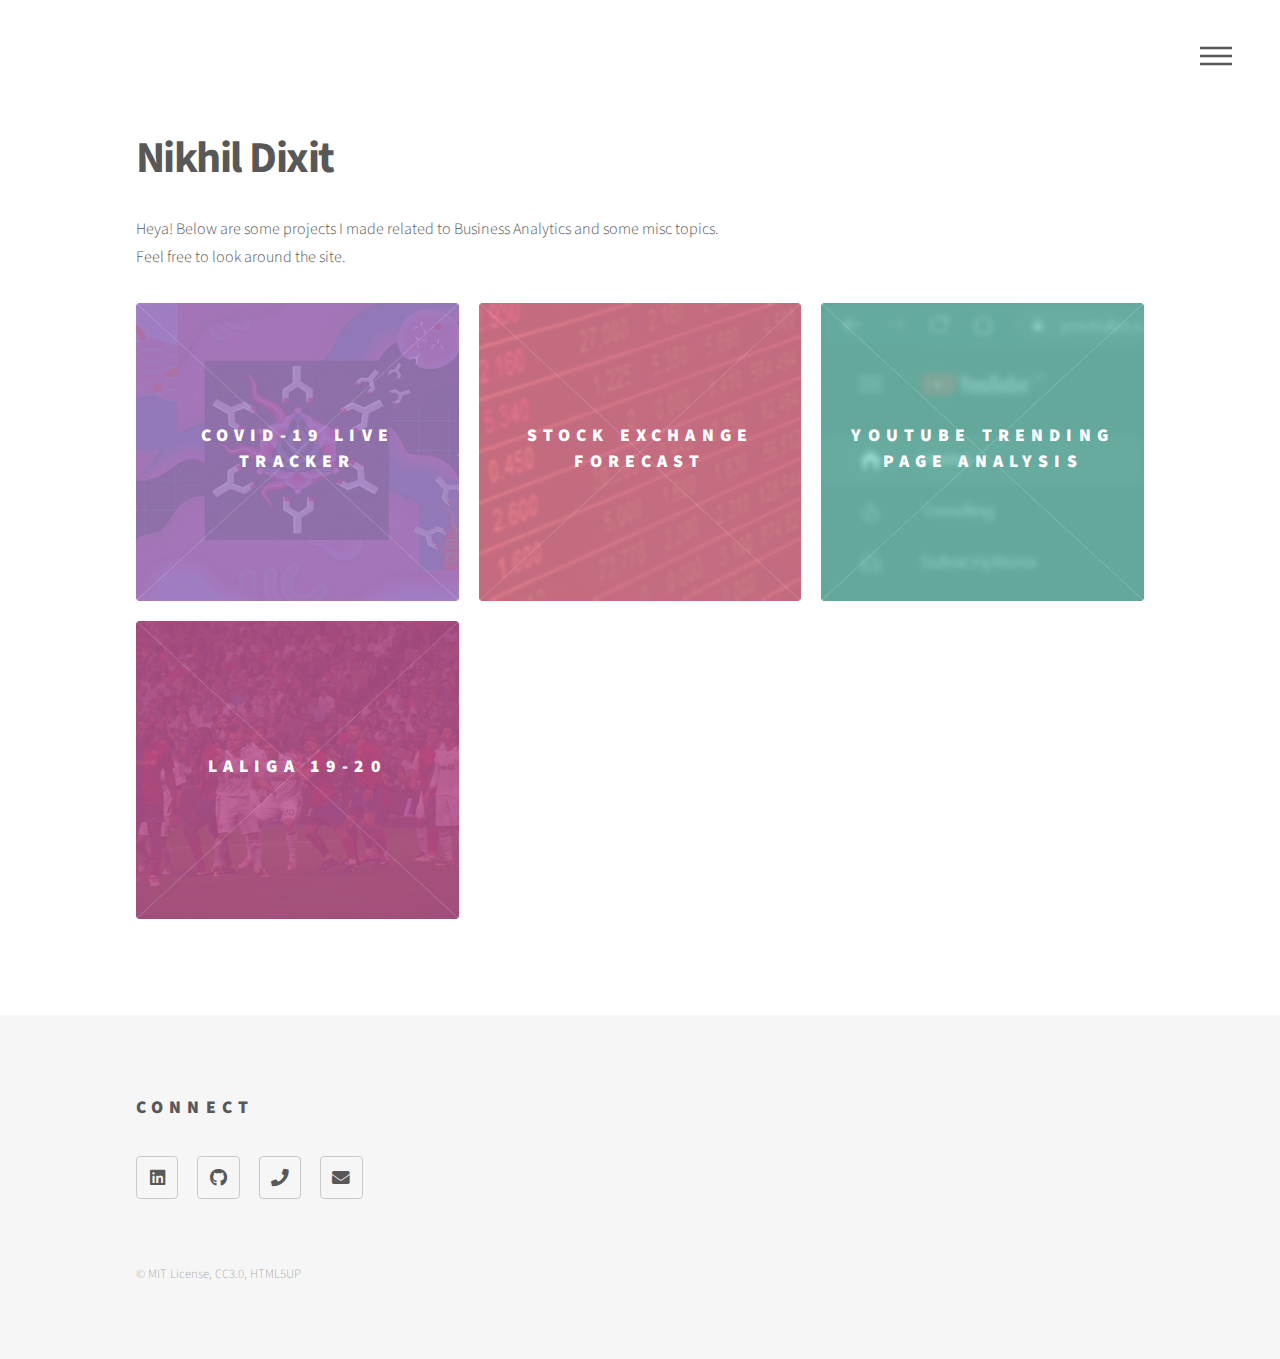
==== commit 9a73ff71: "Update index.html" ====
--- a/index.html
+++ b/index.html
@@ -35,7 +35,6 @@
 						<h2> </h2>
 						<ul>
 							<li><a href="https://nxt-09.github.io">Home</a></li>
-							<li><a href="profile">Profile</a></li>
 							<li><a href="assets/nikhil_dixit.pdf">Resume</a></li>
 						</ul>
 					</nav>
@@ -77,19 +76,6 @@
 									</a>
 								</article>
 								
-								<article class="style2">
-									<span class="image">
-										<img src="imgs/pic02.jpg" alt="" />
-									</span>
-									<a href="got">
-										<h2>Game of Thrones Kill-o-Meter</h2>
-										<div class="content">
-											<p>Visualization based on the endless deaths in the TV Show, detailing trivial things like weapons, victims, allegiance, location, etc.</p>
-										</div>
-									</a>
-								
-								</article>
-								
 								<article class="style3">
 									<span class="image">
 										<img src="imgs/pic03.jpg" alt="" />
@@ -127,7 +113,7 @@
 								<ul class="icons">
 									<li><a href="https://linkedin.com/in/nxt" class="icon brands style2 fa-linkedin"><span class="label">LinkedIn</span></a></li>
 									<li><a href="https://github.com/nxt-09" class="icon brands style2 fa-github"><span class="label">GitHub</span></a></li>
-									<li><a href="tel:+917877469973" class="icon solid style2 fa-phone"><span class="label">Phone</span></a></li>
+									<li><a href="tel:+919585600418" class="icon solid style2 fa-phone"><span class="label">Phone</span></a></li>
 									<li><a href="mailto:dxt-nikhil@outlook.com" class="icon solid style2 fa-envelope"><span class="label">Email</span></a></li>
 								</ul>
 							</section>
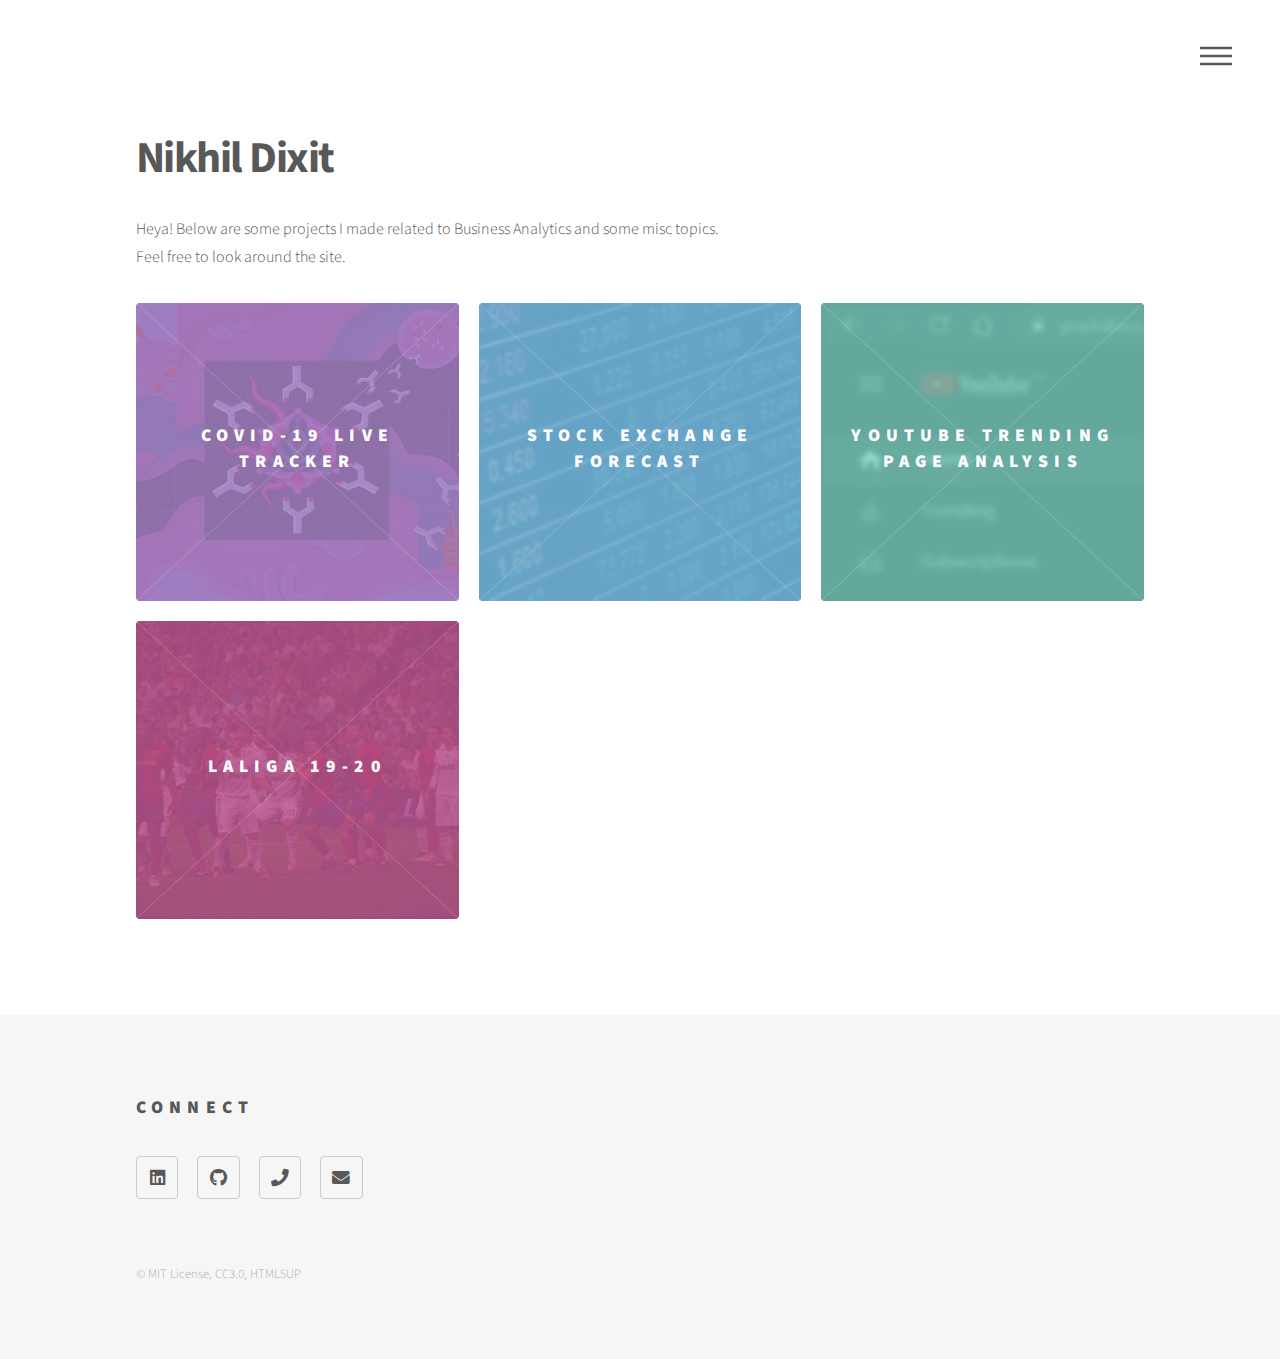
==== commit 73094a4a: "Update index.html" ====
--- a/index.html
+++ b/index.html
@@ -64,7 +64,7 @@
 									</a>
 								</article>								
 
-<article class="style1">
+<article class="style2">
 									<span class="image">
 										<img src="imgs/pic01.jpg" alt="" />
 									</span>
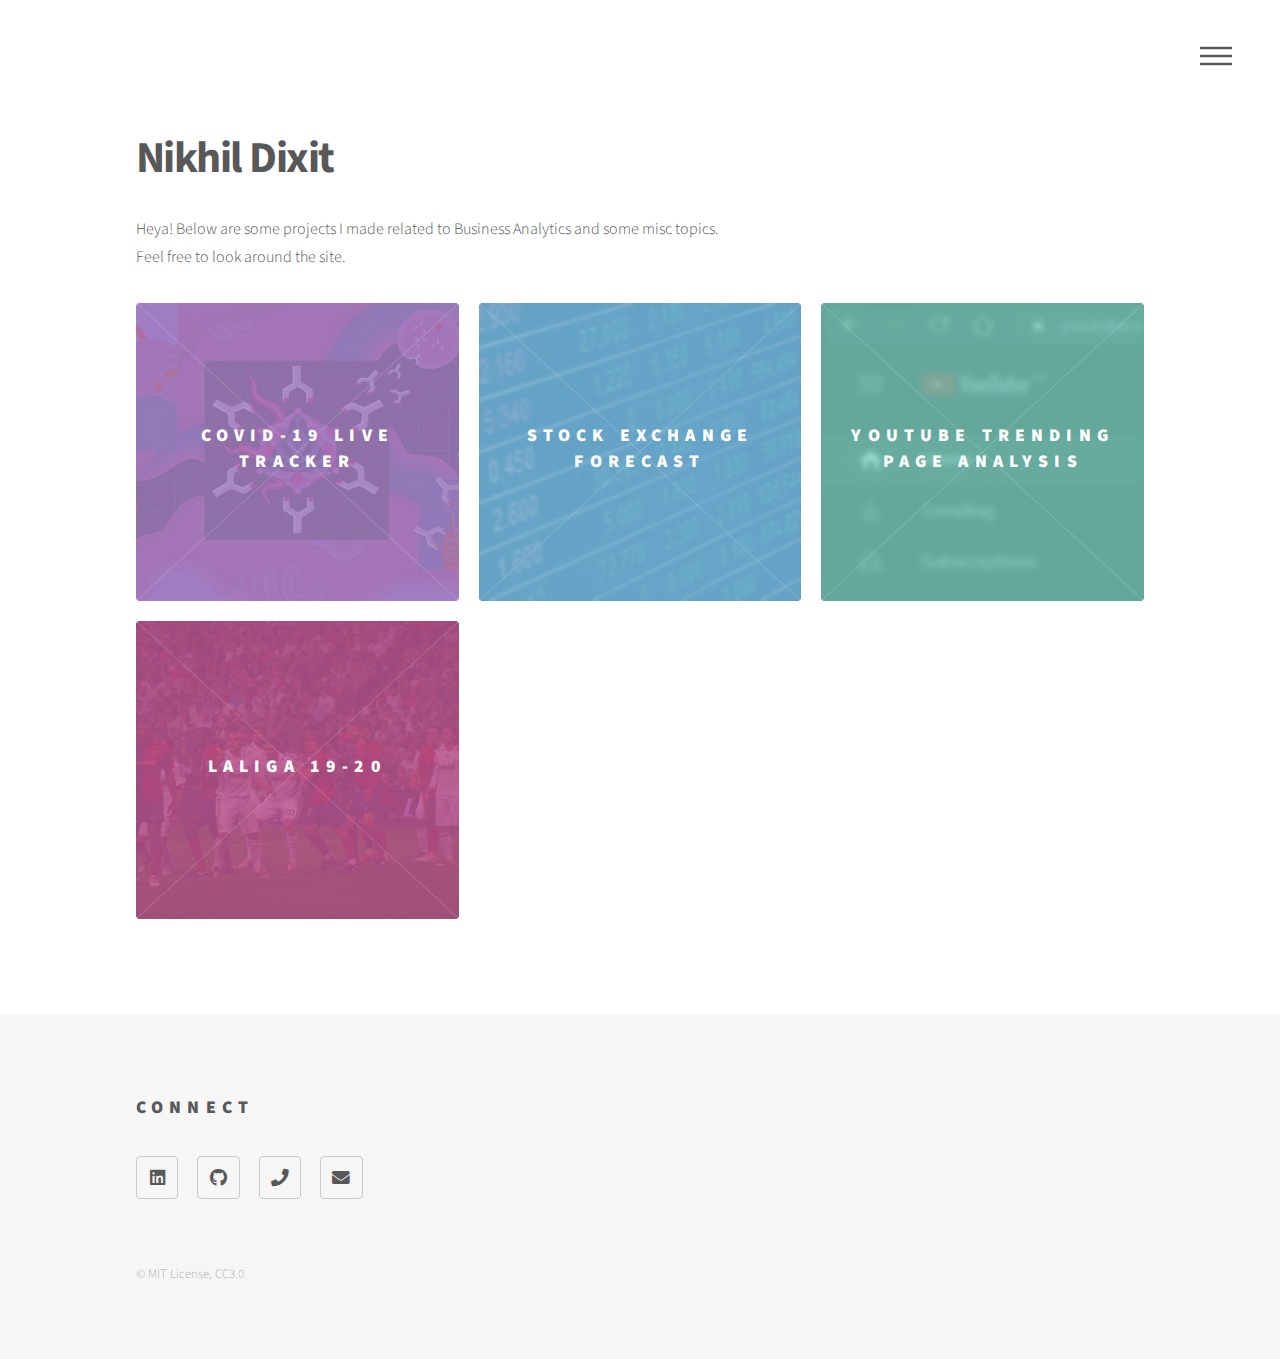
==== commit 79f37814: "Update index.html" ====
--- a/index.html
+++ b/index.html
@@ -118,7 +118,7 @@
 								</ul>
 							</section>
 							<ul class="copyright">
-								<li>&copy; MIT License, CC3.0, HTML5UP</li>
+								<li>&copy; MIT License, CC3.0</li>
 							</ul>
 						</div>
 					</footer>
